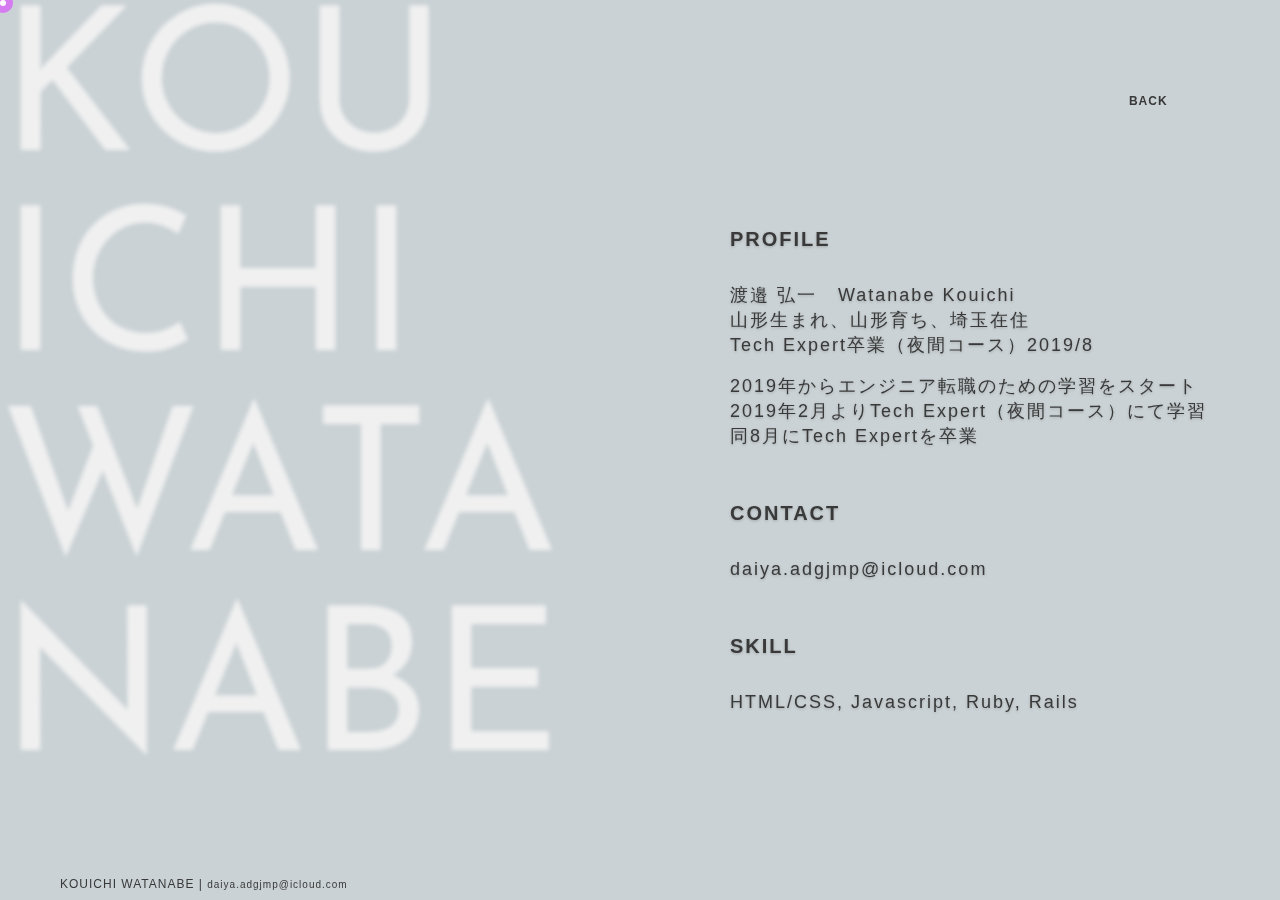
==== about.html @ a98223f4 "ページの追加" ====
<!DOCTYPE html>
<html lang="ja">
<head>
  <meta charset="UTF-8">
  <title>nabe</title>
  <link href="https://unpkg.com/aos@2.3.1/dist/aos.css" rel="stylesheet">
  <link href="https://fonts.googleapis.com/css?family=Leckerli+One" rel="stylesheet">
  <link href="https://fonts.googleapis.com/css?family=Kosugi+Maru|Josefin+Sans|Roboto+Mono&display=swap" rel="stylesheet">
  <link rel="stylesheet" href="https://use.fontawesome.com/releases/v5.5.0/css/all.css" integrity="sha384-B4dIYHKNBt8Bc12p+WXckhzcICo0wtJAoU8YZTY5qE0Id1GSseTk6S+L3BlXeVIU" crossorigin="anonymous">
  <link rel="stylesheet" href="css/reset.css">
  <link rel="stylesheet" href="css/style.min.css">
  <link rel="stylesheet" href="css/header.min.css">
  <link rel="stylesheet" href="css/footer.css">
  <link rel="stylesheet" href="css/loading.min.css">
  <link rel="stylesheet" href="css/about.min.css">
</head>
<body>
  <div class="loading">
    <div class="loader">Loading...</div>
  </div>

  <header class="header">
    <div class="header-inner clearfix">
      <div class="header-right-content">
        <div class="home-btn">
          <a href="file:///Users/watanabe_kouichi/my_apps/portfolio/toppage.html#0" class="link-btn link">
            BACK
          </a>
        </div>
      </div>
    </div>
  </header>

  <div class="big-name">
    <span class="name-1">KOU<span>
    <span class="name-2">ICHI<span>
    <span class="name-3">WATA<span>
    <span class="name-4">NABE<span>
  </div>

  <div class="big-name-small">
    KOUICHI</br>WATANABE
  </div>


  <main class="about-wrapper">
    <div class="about-box">
      <div class="tag">
        <h2 class="tag-name">PROFILE</h2>
      </div>
      <div class="content">
        <p class="content-text">
          渡邉 弘一&nbsp;&nbsp;&nbsp;Watanabe Kouichi</br>
          山形生まれ、山形育ち、埼玉在住</br>
          Tech Expert卒業（夜間コース）2019/8
        </p>
        <p class="content-text-2">
          2019年からエンジニア転職のための学習をスタート</br>
          2019年2月よりTech Expert（夜間コース）にて学習</br>
          同8月にTech Expertを卒業
        </p>
      </div>
    </div>

    <div class="about-box">
      <div class="tag">
        <h2 class="tag-name">CONTACT</h2>
      </div>
      <div class="content">
        <p class="content-text">
          daiya.adgjmp@icloud.com
        </p>
      </div>
    </div>

    <div class="about-box">
      <div class="tag">
        <h2 class="tag-name">SKILL</h2>
      </div>
      <div class="content">
        <p class="content-text">
          HTML/CSS, Javascript, Ruby, Rails
        </p>
      </div>
    </div>
  </main>


  <footer class="footer">
    <div class="footer-wrapper">
      <div class="footer-left">
        <p>KOUICHI WATANABE | <span>daiya.adgjmp@icloud.com</span></p>
      </div>
    </div>
  </footer>


  <div class="cursor"></div>
  <div class="cursor-follower"></div>

  <script src="http://code.jquery.com/jquery-1.10.2.min.js"></script>
  <script src="js/TweenMax.min.js"></script>

  <script type="text/javascript" src="js/cursor.js"></script>
  <script type="text/javascript" src="js/loading.js"></script>

</body>
---- css/style.min.css ----
html{font-size:62.5%}body{position:relative;background-color:#F2F2F2;color:#333;text-align:center;font-size:1.4rem;font-family:'Raleway', "Hiragino Kaku Gohtic ProN", Meiryo, sans-serif;cursor:none}@media (min-width: 992px){body{font-size:1.6rem}}@media (min-width: 1200px){body{font-size:1.8rem}}*,*::before,*::after{box-sizing:border-box}a:link,a:visited,a:hover,a:active{text-decoration:none;cursor:none}.clearfix::after{content:"";display:block;clear:both}.container{width:100%;height:100%;position:relative;padding:0 0 70px}.cursor{position:absolute;background-color:white;width:6px;height:6px;border-radius:100%;z-index:1;transition:0.3s cubic-bezier(0.75, -1.27, 0.3, 2.33) transform,0.2s cubic-bezier(0.75, -0.27, 0.3, 1.33) opacity;user-select:none;pointer-events:none;z-index:10001;transform:scale(1)}.cursor.active{background-color:white;transform:scale(2);opacity:1}.cursor.hovered{opacity:1}.cursor-follower{position:absolute;background-color:rgba(220,82,255,0.7);width:20px;height:20px;border-radius:100%;z-index:1;transition:0.6s cubic-bezier(0.75, -1.27, 0.3, 2.33) transform,0.2s cubic-bezier(0.75, -0.27, 0.3, 1.33) opacity;user-select:none;pointer-events:none;z-index:10000;transform:translate(5px, 5px)}.cursor-follower.active{opacity:0.9;transform:scale(4)}.cursor-follower.hovered{opacity:0.65}
---- css/header.min.css ----
.header{position:fixed;top:10%;right:8%;z-index:20000}.header-left-content{float:left}.header-right-content{float:right}.home-btn{transition:all 0.3s ease-in-out}.link-btn{display:block;padding:5px 10px;border:solid 1px #E6E6E6;border-radius:15px;font-size:1.2rem;font-weight:bold;color:#E6E6E6;letter-spacing:1px;transition:all 0.1s ease-in-out}.link-btn.active{color:#514859;border:solid 1px #514859}
---- css/footer.css ----
@charset "UTF-8";


.footer {
  display: block;
  position: fixed;
  bottom: 10px;
  left: 60px;
}
.footer-wrapper {
  margin: 0;
  padding: 0;
}
.footer-left {
  float: left;
}
.footer-left p {
  margin: 0;
  padding: 0;
  font-size: 1.2rem;
  letter-spacing: 1px;
}
.footer-left p span {
  margin: 0;
  padding: 0;
  font-size: 1rem;
}
.footer-right {
  float: right;
}
.pagetop {
	text-decoration: none;
	cursor: pointer;
}
.pagetop:hover {
  opacity: 0.7;
	text-decoration: none;
}
.pagetop img {
  width: 16px;
  height: 16px;
}
---- css/loading.min.css ----
.loading{position:fixed;width:100vw;height:100vh;top:0px;left:0px;background:#CBD3D6;z-index:39999}.loading .loader{color:#f2f2f2;font-size:90px;text-indent:-9999em;overflow:hidden;width:1em;height:1em;border-radius:50%;margin:72px auto;position:relative;top:35%;-webkit-transform:translateZ(0);-ms-transform:translateZ(0);transform:translateZ(0) translateY(-50%);-webkit-animation:load6 1.7s infinite ease, round 1.7s infinite ease;animation:load6 1.7s infinite ease, round 1.7s infinite ease}@-webkit-keyframes load6{0%{box-shadow:0 -0.83em 0 -0.4em, 0 -0.83em 0 -0.42em, 0 -0.83em 0 -0.44em, 0 -0.83em 0 -0.46em, 0 -0.83em 0 -0.477em}5%,95%{box-shadow:0 -0.83em 0 -0.4em, 0 -0.83em 0 -0.42em, 0 -0.83em 0 -0.44em, 0 -0.83em 0 -0.46em, 0 -0.83em 0 -0.477em}10%,59%{box-shadow:0 -0.83em 0 -0.4em, -0.087em -0.825em 0 -0.42em, -0.173em -0.812em 0 -0.44em, -0.256em -0.789em 0 -0.46em, -0.297em -0.775em 0 -0.477em}20%{box-shadow:0 -0.83em 0 -0.4em, -0.338em -0.758em 0 -0.42em, -0.555em -0.617em 0 -0.44em, -0.671em -0.488em 0 -0.46em, -0.749em -0.34em 0 -0.477em}38%{box-shadow:0 -0.83em 0 -0.4em, -0.377em -0.74em 0 -0.42em, -0.645em -0.522em 0 -0.44em, -0.775em -0.297em 0 -0.46em, -0.82em -0.09em 0 -0.477em}100%{box-shadow:0 -0.83em 0 -0.4em, 0 -0.83em 0 -0.42em, 0 -0.83em 0 -0.44em, 0 -0.83em 0 -0.46em, 0 -0.83em 0 -0.477em}}@keyframes load6{0%{box-shadow:0 -0.83em 0 -0.4em, 0 -0.83em 0 -0.42em, 0 -0.83em 0 -0.44em, 0 -0.83em 0 -0.46em, 0 -0.83em 0 -0.477em}5%,95%{box-shadow:0 -0.83em 0 -0.4em, 0 -0.83em 0 -0.42em, 0 -0.83em 0 -0.44em, 0 -0.83em 0 -0.46em, 0 -0.83em 0 -0.477em}10%,59%{box-shadow:0 -0.83em 0 -0.4em, -0.087em -0.825em 0 -0.42em, -0.173em -0.812em 0 -0.44em, -0.256em -0.789em 0 -0.46em, -0.297em -0.775em 0 -0.477em}20%{box-shadow:0 -0.83em 0 -0.4em, -0.338em -0.758em 0 -0.42em, -0.555em -0.617em 0 -0.44em, -0.671em -0.488em 0 -0.46em, -0.749em -0.34em 0 -0.477em}38%{box-shadow:0 -0.83em 0 -0.4em, -0.377em -0.74em 0 -0.42em, -0.645em -0.522em 0 -0.44em, -0.775em -0.297em 0 -0.46em, -0.82em -0.09em 0 -0.477em}100%{box-shadow:0 -0.83em 0 -0.4em, 0 -0.83em 0 -0.42em, 0 -0.83em 0 -0.44em, 0 -0.83em 0 -0.46em, 0 -0.83em 0 -0.477em}}@-webkit-keyframes round{0%{-webkit-transform:rotate(0deg);transform:rotate(0deg)}100%{-webkit-transform:rotate(360deg);transform:rotate(360deg)}}@keyframes round{0%{-webkit-transform:rotate(0deg);transform:rotate(0deg)}100%{-webkit-transform:rotate(360deg);transform:rotate(360deg)}}
---- css/about.min.css ----
@-webkit-keyframes anime-color{0%{color:#f2f2f2}30%{color:#9BCAF2}60%{color:#72B6F2}100%{color:#f2f2f2}}@keyframes anime-color{0%{color:#f2f2f2}30%{color:#9BCAF2}60%{color:#72B6F2}100%{color:#f2f2f2}}body{background-color:#CBD3D6;height:100vh}.big-name{position:fixed;top:0;display:none;width:100%;height:100%;overflow:hidden;font-family:'Josefin Sans', "Hiragino Kaku Gohtic ProN", Meiryo, sans-serif;font-size:20rem;color:#f2f2f2;z-index:-1;text-align:left;-ms-filter:blur(2px);filter:blur(2px)}@media screen and (min-width: 1068px){.big-name{display:block}}.big-name span{display:block}.big-name-small{margin:0 auto 0;padding:70px 0 0;font-size:7rem;font-family:'Josefin Sans', "Hiragino Kaku Gohtic ProN", Meiryo, sans-serif;color:#f2f2f2;-ms-filter:blur(1px);filter:blur(1px)}@media screen and (min-width: 1068px){.big-name-small{display:none}}.about-wrapper{margin:50px auto 0;padding:0 50px 0;width:600px}@media screen and (min-width: 1068px){.about-wrapper{position:absolute;top:55%;right:0;transform:translateY(-50%);margin:0 auto;padding:0 50px 0;width:600px}}.about-wrapper .about-box{margin:0 auto 50px;padding:0}.about-wrapper .about-box .tag{margin:0;padding:0}.about-wrapper .about-box .tag .tag-name{margin:0 0 30px;padding:0;font-size:1.8rem;font-weight:bold;color:#333;text-shadow:rgba(0,0,0,0.22) 0 1px 3px;line-height:1.4;letter-spacing:2px;text-align:center}@media screen and (min-width: 1068px){.about-wrapper .about-box .tag .tag-name{text-align:left;font-size:2rem}}.about-wrapper .about-box .content{margin:0;padding:0}.about-wrapper .about-box .content .content-text{margin:0;padding:0;font-size:1.4rem;color:#333;text-shadow:rgba(0,0,0,0.22) 0 1px 3px;line-height:1.4;letter-spacing:2px;text-align:center}@media screen and (min-width: 1068px){.about-wrapper .about-box .content .content-text{text-align:left;font-size:1.8rem}}.about-wrapper .about-box .content .content-text-2{margin:15px 0 0;padding:0;font-size:1.4rem;color:#333;text-shadow:rgba(0,0,0,0.22) 0 1px 3px;line-height:1.4;letter-spacing:2px;text-align:center}@media screen and (min-width: 1068px){.about-wrapper .about-box .content .content-text-2{text-align:left;font-size:1.8rem}}.link-btn{color:#333;border:#333}
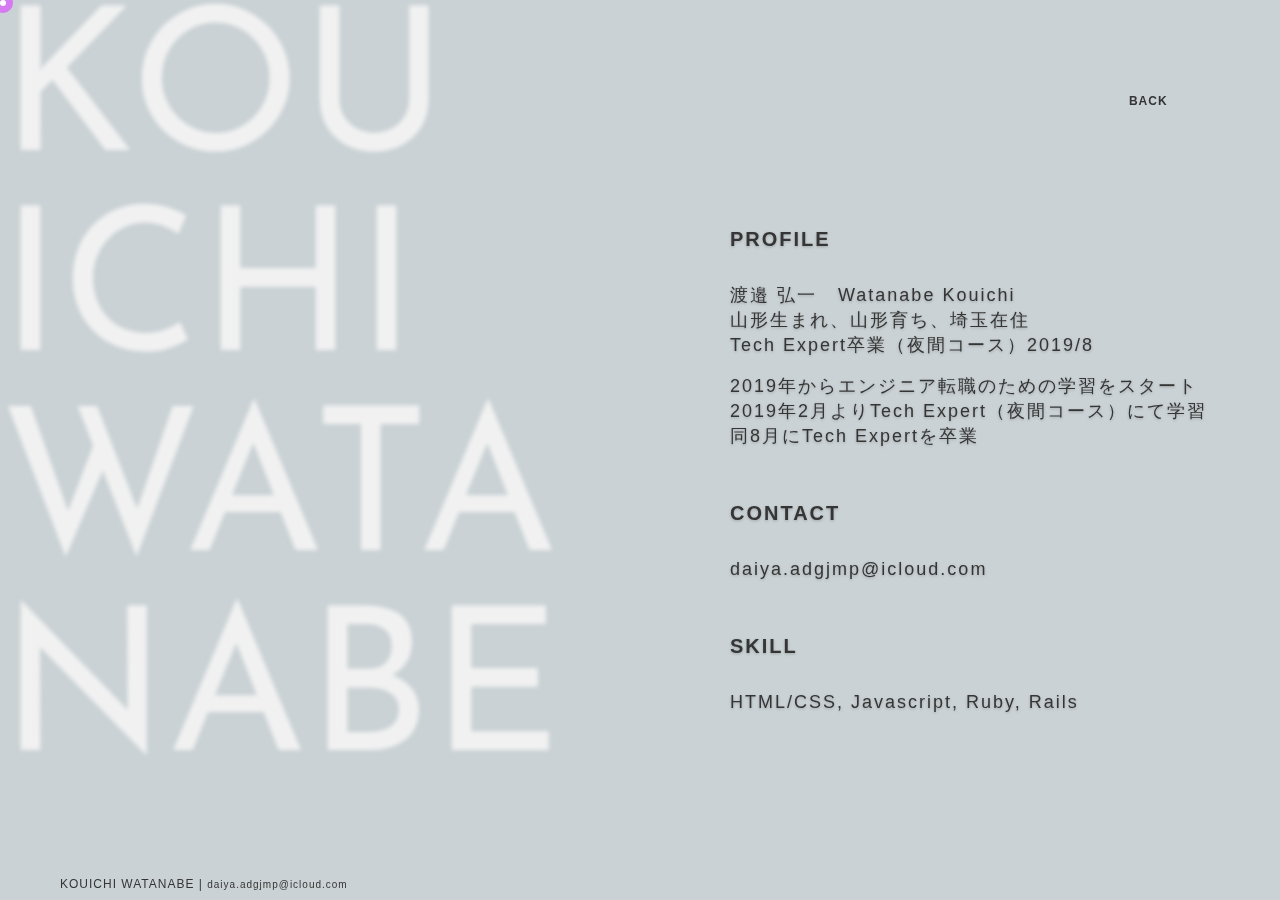
==== commit 6e61fdc2: "fix about html" ====
--- a/about.html
+++ b/about.html
@@ -98,7 +98,7 @@
   <div class="cursor"></div>
   <div class="cursor-follower"></div>
 
-  <script src="http://code.jquery.com/jquery-1.10.2.min.js"></script>
+  <script src="//code.jquery.com/jquery-1.10.2.min.js"></script>
   <script src="js/TweenMax.min.js"></script>
 
   <script type="text/javascript" src="js/cursor.js"></script>
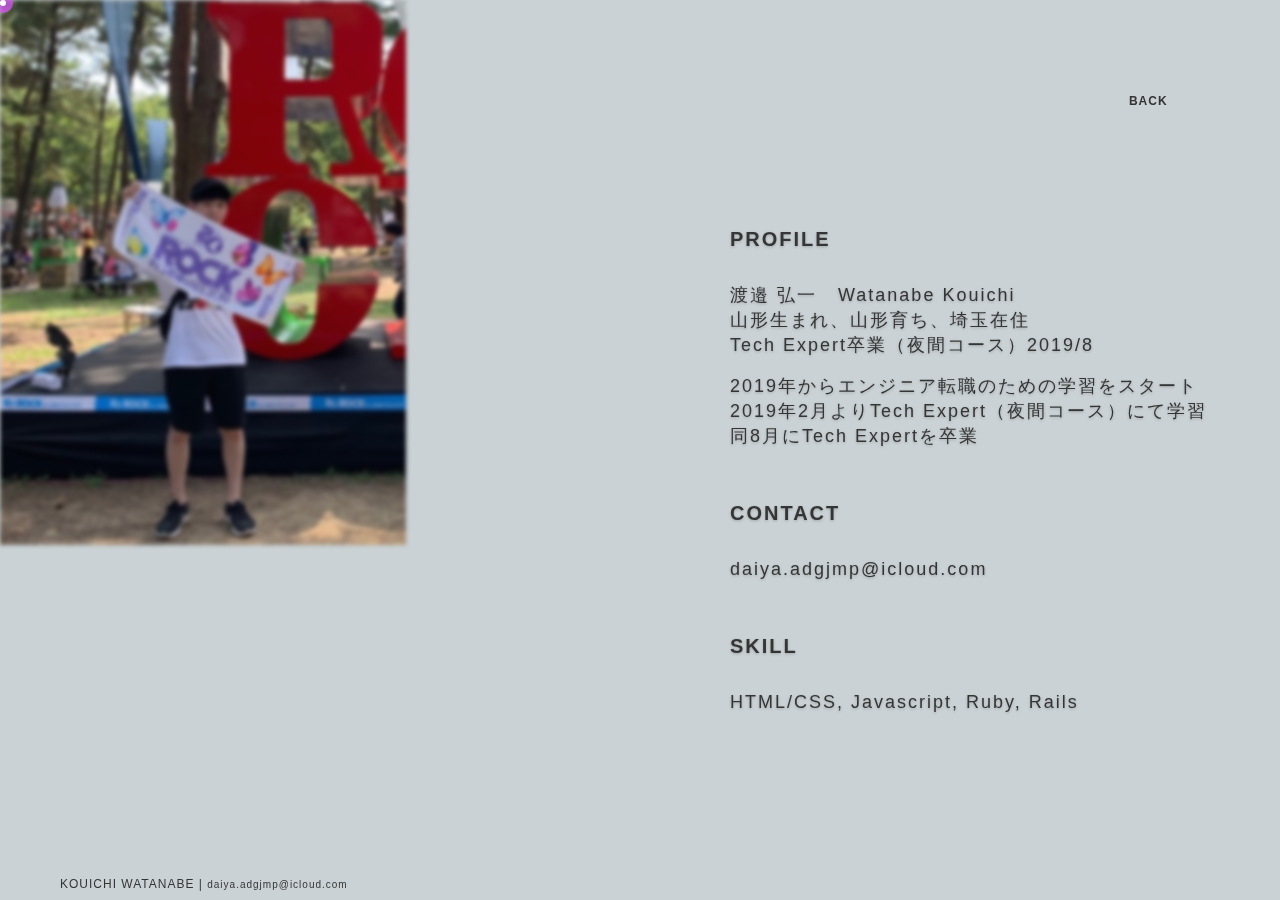
==== commit 0f6cbe02: "update about html" ====
--- a/about.html
+++ b/about.html
@@ -32,14 +32,13 @@
   </header>
 
   <div class="big-name">
-    <span class="name-1">KOU<span>
-    <span class="name-2">ICHI<span>
-    <span class="name-3">WATA<span>
-    <span class="name-4">NABE<span>
+    <div class="big-name__inner">
+      <img src="images/my-image.jpg">
+    </div>
   </div>
 
   <div class="big-name-small">
-    KOUICHI</br>WATANABE
+    <img src="images/my-image.jpg">
   </div>
 
 
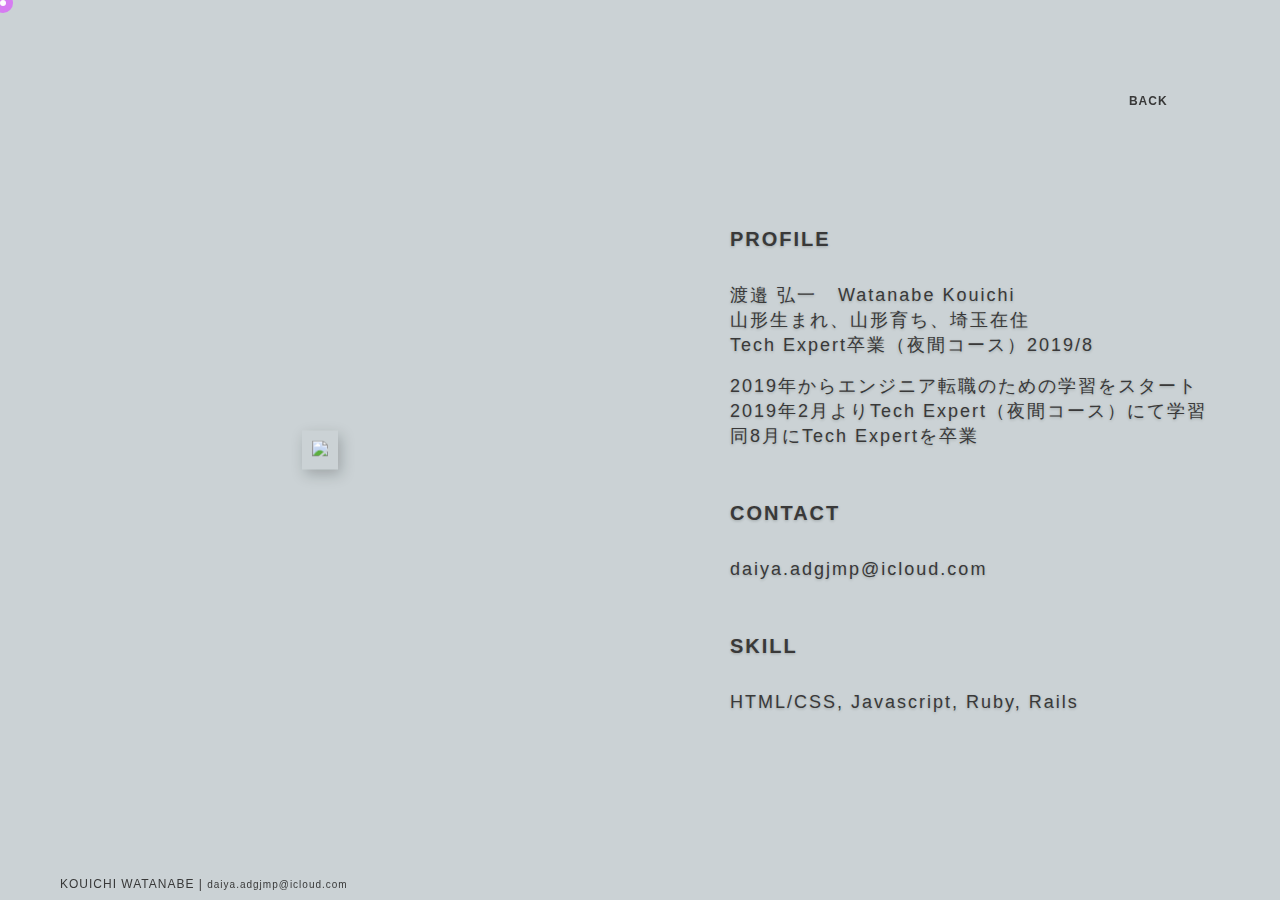
==== commit 71c6c4a0: "Update about.html" ====
--- a/about.html
+++ b/about.html
@@ -23,7 +23,7 @@
     <div class="header-inner clearfix">
       <div class="header-right-content">
         <div class="home-btn">
-          <a href="file:///Users/watanabe_kouichi/my_apps/portfolio/toppage.html#0" class="link-btn link">
+          <a href="https://kouichi-nabe.github.io/toppage.html#0" class="link-btn link">
             BACK
           </a>
         </div>
--- a/css/about.min.css
+++ b/css/about.min.css
@@ -1 +1 @@
-@-webkit-keyframes anime-color{0%{color:#f2f2f2}30%{color:#9BCAF2}60%{color:#72B6F2}100%{color:#f2f2f2}}@keyframes anime-color{0%{color:#f2f2f2}30%{color:#9BCAF2}60%{color:#72B6F2}100%{color:#f2f2f2}}body{background-color:#CBD3D6;height:100vh}.big-name{position:fixed;top:0;display:none;width:100%;height:100%;overflow:hidden;font-family:'Josefin Sans', "Hiragino Kaku Gohtic ProN", Meiryo, sans-serif;font-size:20rem;color:#f2f2f2;z-index:-1;text-align:left;-ms-filter:blur(2px);filter:blur(2px)}@media screen and (min-width: 1068px){.big-name{display:block}}.big-name span{display:block}.big-name-small{margin:0 auto 0;padding:70px 0 0;font-size:7rem;font-family:'Josefin Sans', "Hiragino Kaku Gohtic ProN", Meiryo, sans-serif;color:#f2f2f2;-ms-filter:blur(1px);filter:blur(1px)}@media screen and (min-width: 1068px){.big-name-small{display:none}}.about-wrapper{margin:50px auto 0;padding:0 50px 0;width:600px}@media screen and (min-width: 1068px){.about-wrapper{position:absolute;top:55%;right:0;transform:translateY(-50%);margin:0 auto;padding:0 50px 0;width:600px}}.about-wrapper .about-box{margin:0 auto 50px;padding:0}.about-wrapper .about-box .tag{margin:0;padding:0}.about-wrapper .about-box .tag .tag-name{margin:0 0 30px;padding:0;font-size:1.8rem;font-weight:bold;color:#333;text-shadow:rgba(0,0,0,0.22) 0 1px 3px;line-height:1.4;letter-spacing:2px;text-align:center}@media screen and (min-width: 1068px){.about-wrapper .about-box .tag .tag-name{text-align:left;font-size:2rem}}.about-wrapper .about-box .content{margin:0;padding:0}.about-wrapper .about-box .content .content-text{margin:0;padding:0;font-size:1.4rem;color:#333;text-shadow:rgba(0,0,0,0.22) 0 1px 3px;line-height:1.4;letter-spacing:2px;text-align:center}@media screen and (min-width: 1068px){.about-wrapper .about-box .content .content-text{text-align:left;font-size:1.8rem}}.about-wrapper .about-box .content .content-text-2{margin:15px 0 0;padding:0;font-size:1.4rem;color:#333;text-shadow:rgba(0,0,0,0.22) 0 1px 3px;line-height:1.4;letter-spacing:2px;text-align:center}@media screen and (min-width: 1068px){.about-wrapper .about-box .content .content-text-2{text-align:left;font-size:1.8rem}}.link-btn{color:#333;border:#333}
+@-webkit-keyframes anime-color{0%{color:#f2f2f2}30%{color:#9BCAF2}60%{color:#72B6F2}100%{color:#f2f2f2}}@keyframes anime-color{0%{color:#f2f2f2}30%{color:#9BCAF2}60%{color:#72B6F2}100%{color:#f2f2f2}}body{background-color:#CBD3D6;height:100vh}.big-name{position:fixed;top:0;display:none;width:50%;height:100%}@media screen and (min-width: 1068px){.big-name{display:block}}.big-name__inner{position:absolute;top:50%;left:50%;transform:translateX(-50%) translateY(-50%);padding:10px;background-color:#CBD3D6;filter:drop-shadow(3px 5px 7px rgba(0,0,0,0.22))}.big-name__inner img{width:300px}@media screen and (min-width: 1068px){.big-name__inner img{width:300px}}.big-name-small{margin:0 auto 0;padding:70px 0 0}@media screen and (min-width: 1068px){.big-name-small{display:none}}.big-name-small img{width:200px;height:200px;border-radius:50%;object-fit:cover}.about-wrapper{margin:50px auto 100px;padding:0 50px 0;width:600px}@media screen and (min-width: 1068px){.about-wrapper{position:absolute;top:55%;right:0;transform:translateY(-50%);margin:0 auto;padding:0 50px 0;width:600px}}.about-wrapper .about-box{margin:0 auto 50px;padding:0}.about-wrapper .about-box .tag{margin:0;padding:0}.about-wrapper .about-box .tag .tag-name{margin:0 0 30px;padding:0;font-size:1.8rem;font-weight:bold;color:#333;text-shadow:rgba(0,0,0,0.22) 0 1px 3px;line-height:1.4;letter-spacing:2px;text-align:center}@media screen and (min-width: 1068px){.about-wrapper .about-box .tag .tag-name{text-align:left;font-size:2rem}}.about-wrapper .about-box .content{margin:0;padding:0}.about-wrapper .about-box .content .content-text{margin:0;padding:0;font-size:1.4rem;color:#333;text-shadow:rgba(0,0,0,0.22) 0 1px 3px;line-height:1.4;letter-spacing:2px;text-align:center}@media screen and (min-width: 1068px){.about-wrapper .about-box .content .content-text{text-align:left;font-size:1.8rem}}.about-wrapper .about-box .content .content-text-2{margin:15px 0 0;padding:0;font-size:1.4rem;color:#333;text-shadow:rgba(0,0,0,0.22) 0 1px 3px;line-height:1.4;letter-spacing:2px;text-align:center}@media screen and (min-width: 1068px){.about-wrapper .about-box .content .content-text-2{text-align:left;font-size:1.8rem}}.link-btn{color:#333;border:#333}
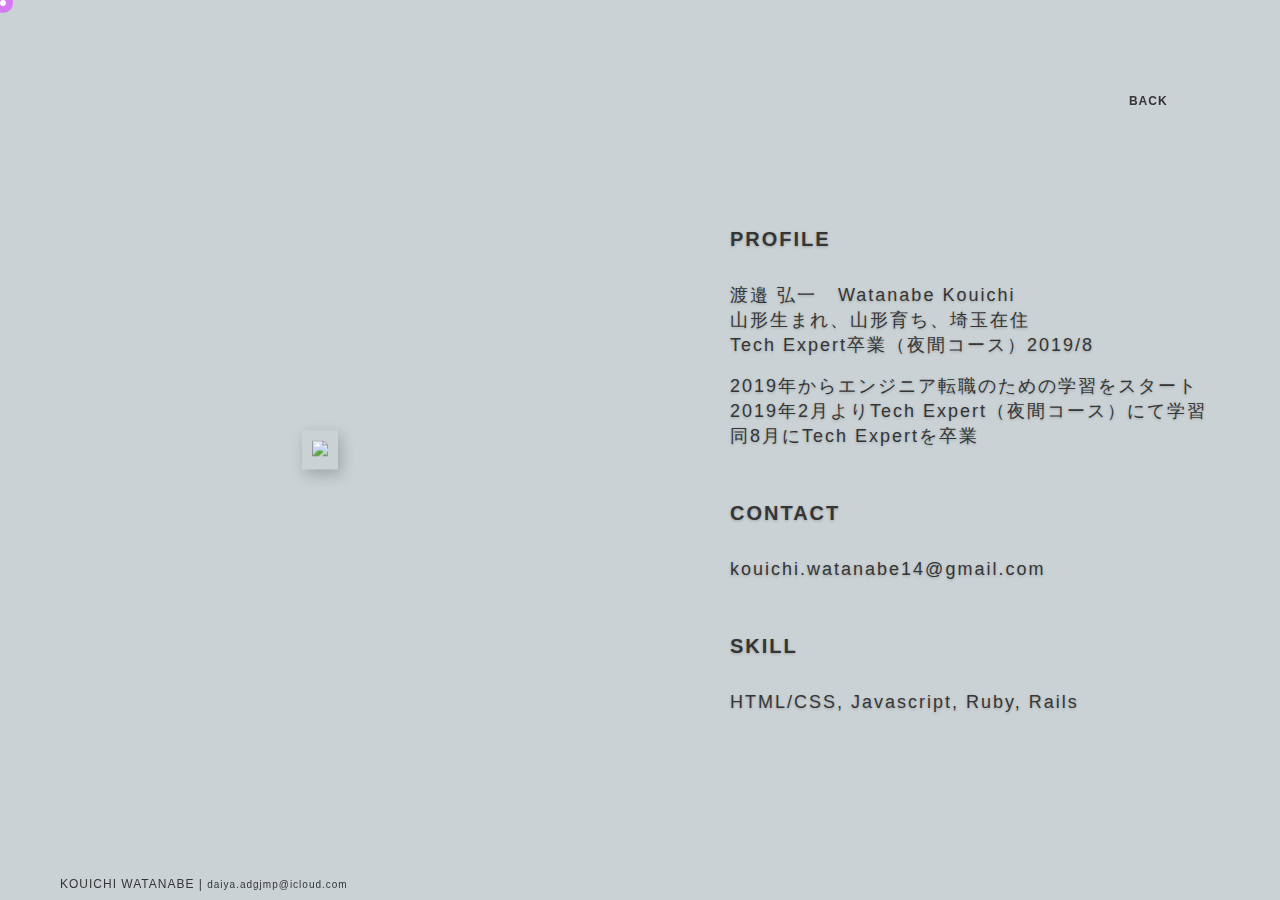
==== commit 6cf94731: "Update about.html" ====
--- a/about.html
+++ b/about.html
@@ -67,7 +67,7 @@
       </div>
       <div class="content">
         <p class="content-text">
-          daiya.adgjmp@icloud.com
+          kouichi.watanabe14@gmail.com
         </p>
       </div>
     </div>
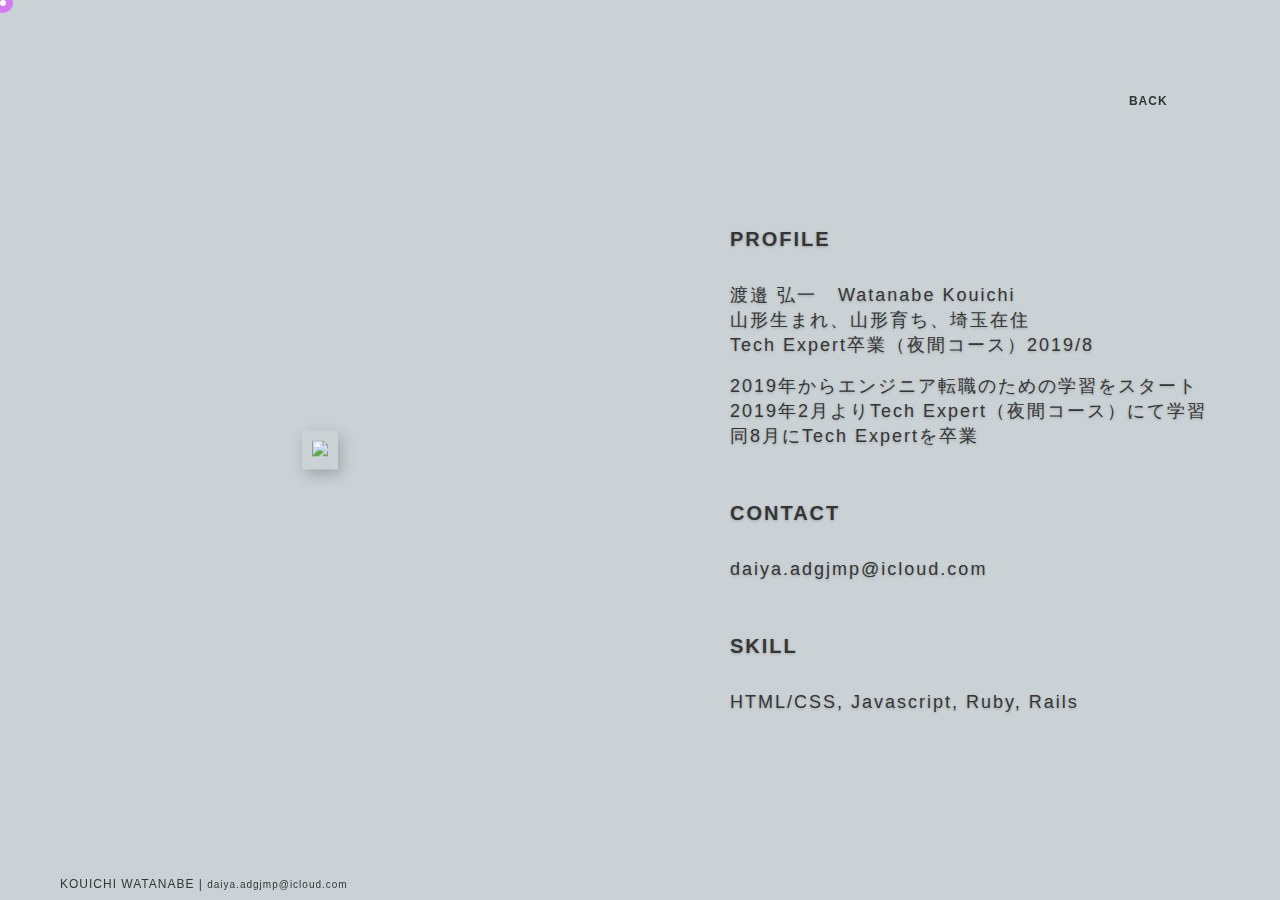
==== commit 49d0e1a7: "fix files" ====
--- a/about.html
+++ b/about.html
@@ -23,7 +23,7 @@
     <div class="header-inner clearfix">
       <div class="header-right-content">
         <div class="home-btn">
-          <a href="https://kouichi-nabe.github.io/toppage.html#0" class="link-btn link">
+          <a href="file:///Users/watanabe_kouichi/my_apps/portfolio/toppage.html#0" class="link-btn link">
             BACK
           </a>
         </div>
@@ -67,7 +67,7 @@
       </div>
       <div class="content">
         <p class="content-text">
-          kouichi.watanabe14@gmail.com
+          daiya.adgjmp@icloud.com
         </p>
       </div>
     </div>
@@ -97,7 +97,7 @@
   <div class="cursor"></div>
   <div class="cursor-follower"></div>
 
-  <script src="//code.jquery.com/jquery-1.10.2.min.js"></script>
+  <script src="http://code.jquery.com/jquery-1.10.2.min.js"></script>
   <script src="js/TweenMax.min.js"></script>
 
   <script type="text/javascript" src="js/cursor.js"></script>
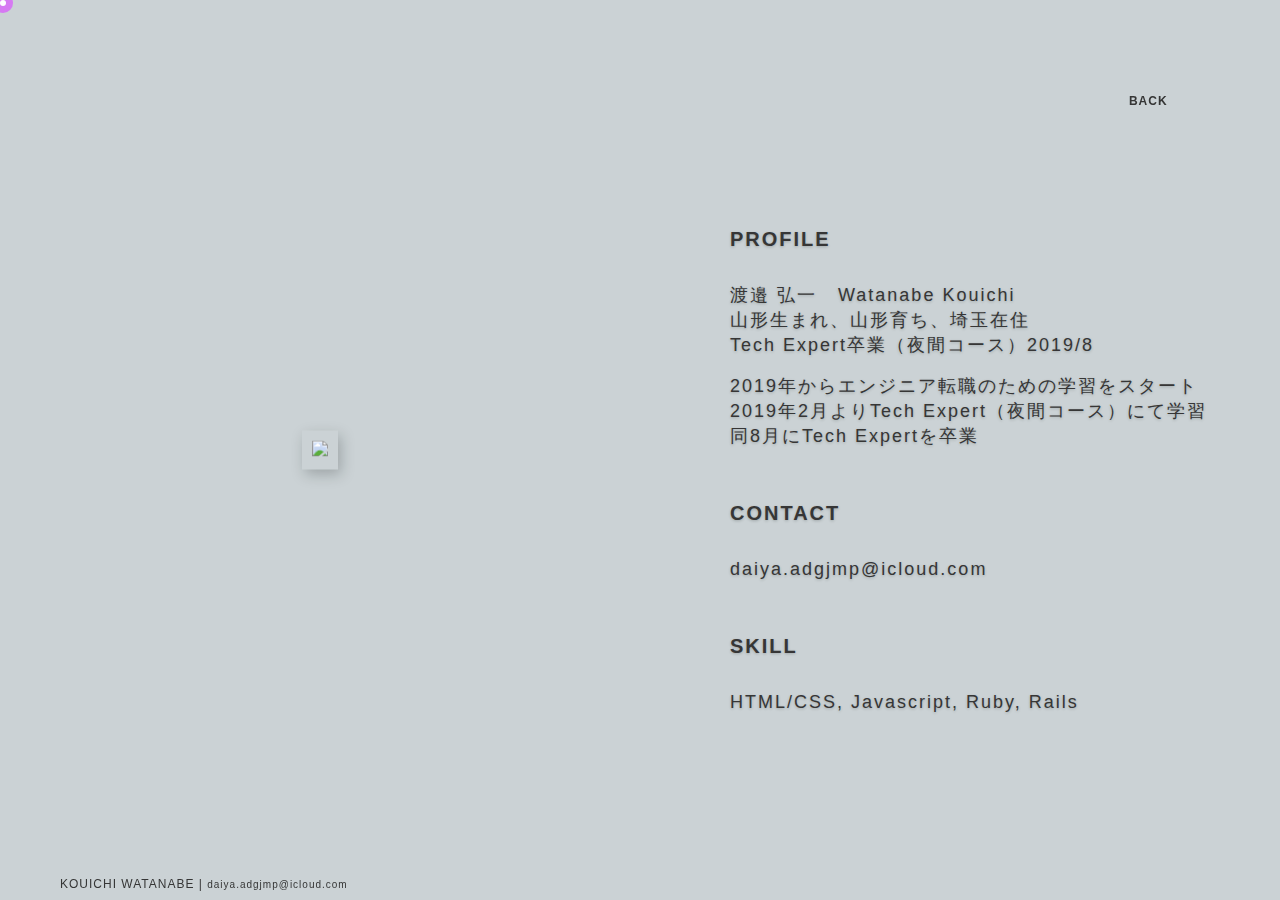
==== commit ce095b24: "fix changeimage.js&scss" ====
--- a/about.html
+++ b/about.html
@@ -97,7 +97,7 @@
   <div class="cursor"></div>
   <div class="cursor-follower"></div>
 
-  <script src="http://code.jquery.com/jquery-1.10.2.min.js"></script>
+  <script src="https://code.jquery.com/jquery-1.10.2.min.js"></script>
   <script src="js/TweenMax.min.js"></script>
 
   <script type="text/javascript" src="js/cursor.js"></script>
